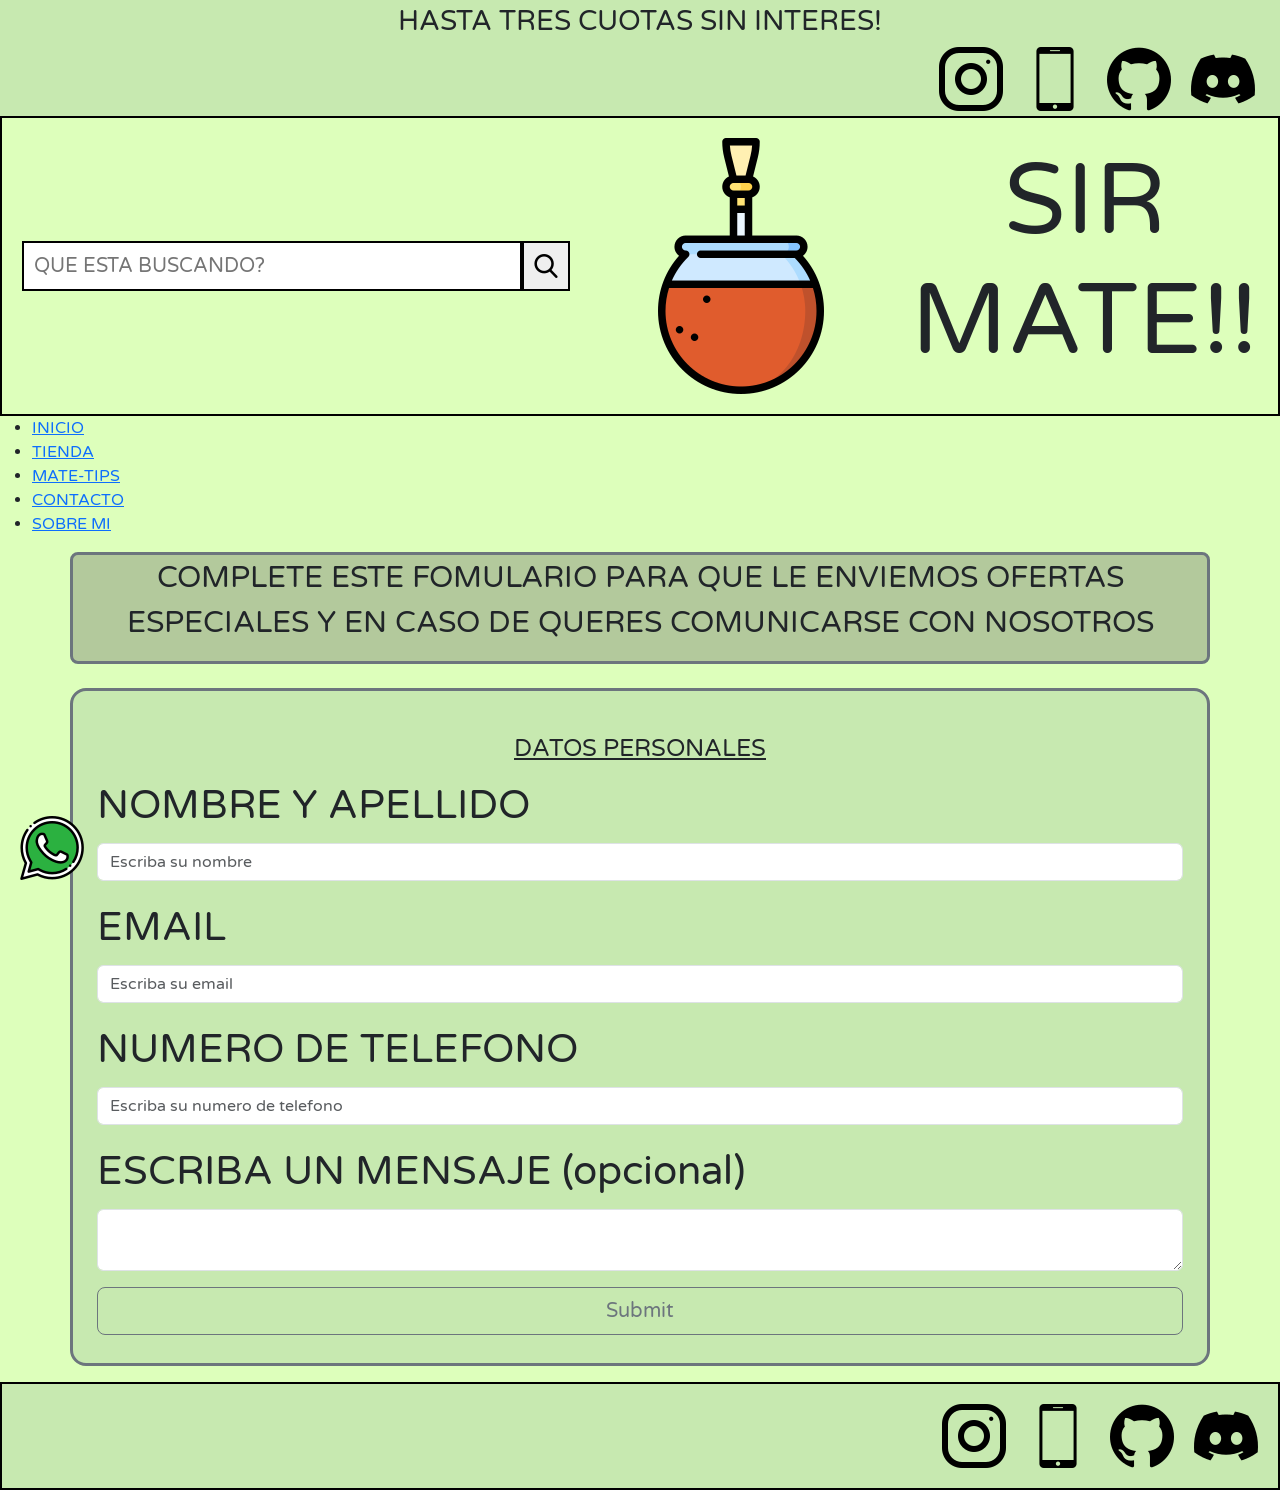
==== pages/contacto.html @ f3469975 "first commit" ====
<!DOCTYPE html>
<html lang="en">
<head>
    <meta charset="UTF-8">
    <meta name="viewport" content="width=device-width, initial-scale=1.0">
    <link rel="stylesheet" href="../css/style.css">
    <link rel="shortcut icon" href="../assets/img/mate-logo-navegador.png" type="image/x-icon">    
    <link href="https://cdn.jsdelivr.net/npm/bootstrap@5.3.1/dist/css/bootstrap.min.css" rel="stylesheet" integrity="sha384-4bw+/aepP/YC94hEpVNVgiZdgIC5+VKNBQNGCHeKRQN+PtmoHDEXuppvnDJzQIu9" crossorigin="anonymous">
    <link rel="stylesheet" href="../css/style.css">
    <title>CONTACTO</title>
</head>
<body>
    <!-- HEADER-CONTACTO -->
    <header>
        <section class="seccion-redes-header">
            <h3>HASTA TRES CUOTAS SIN INTERES!</h3>
            <div>
                <a target="_blank" href="https://www.instagram.com/manulopez_rey/"><img src="../assets/img/vector-instagram.png" alt="" ></a>
                <a href=""><img src="../assets/img/vector-telefono.png" alt=""></a>
                <a target="_blank" href="https://github.com/manualidades10"><img src="../assets/img/vector-github.png" alt=""></a>
                <a href=""><img src="../assets/img/vector-discord.png" alt=""></a>
            </div>
        </section>
        
        <section class="seccion-titulo-header">
            <div class="buscador">
                <input type="text" placeholder="QUE ESTA BUSCANDO?" >
                <button><img src="../assets/img/search.png" alt=""></button>
            </div>
            <div class="logo-header">
               <img src="../assets/img/mate-header.png" alt="">
            </div>
            <h2>SIR <br>MATE!!</h2>
        </section>
        
        <nav>
            <ul>
                <li><a href="../index.html">INICIO</a></li>
                <li><a href="tienda.html">TIENDA</a></li>
                <li><a href="mateTips.html">MATE-TIPS</a></li>
                <li><a href="contacto.html">CONTACTO</a></li>
                <li><a href="yo.html">SOBRE MI</a></li>
            </ul>
        </nav>
    </header>
    
    <!-- MAIN-CONTACTO -->
    <main>
        
        <div class="container texto-form text-center  mt-3 mb-4 border border-3 border-secondary rounded-3 ">
            <p>COMPLETE ESTE FOMULARIO PARA QUE LE ENVIEMOS OFERTAS ESPECIALES Y EN CASO DE QUERES COMUNICARSE CON NOSOTROS</p>
        </div>
        
        <section class="formulario-contacto container  p-4 border border-3 border-secondary rounded-4 mb-3">
            <form action="">
                <div class="mb-3 text-center">
                    <legend class="text-decoration-underline">
                        DATOS PERSONALES
                    </legend>
                </div>
                <div class="mb-3">
                    <label for="nombre" class="form-label">NOMBRE Y APELLIDO</label>
                    <input type="text" class="form-control" id="nombre" placeholder="Escriba su nombre" required>
                </div>
                <div class="mb-3">
                    <label for="exampleFormControlInput1" class="form-label">EMAIL</label>
                    <input type="email" class="form-control" id="exampleFormControlInput1" placeholder="Escriba su email" required>
                </div>
                <div class="mb-3">
                    <label for="telefono" class="form-label">NUMERO DE TELEFONO</label>
                    <input type="number" class="form-control" id="telefono" placeholder="Escriba su numero de telefono" required>
                </div>
                <div class="mb-3">
                    <label for="texto" class="form-label">ESCRIBA UN MENSAJE (opcional)</label>
                    <textarea class="form-control" id="exampleFormControlTextarea1" rows="2"></textarea>
                </div>
                <div class="mb-1 d-grid gap-2">
                    <input type="submit" class="btn btn-outline-secondary btn-lg" id="terminar" >
                </div>
            </form> 
        </section>
    </main>
    
    <!-- FOOTER-CONTACTO -->
    <footer>
        <div class="logo-wpp">
            <a href=""><img src="../assets/img/vector-wpp.png" alt=""></a>
        </div>
        <div class="redes-footer">
            <a target="_blank" href="https://www.instagram.com/manulopez_rey/"><img src="../assets/img/vector-instagram.png" alt="" ></a>
            <a href=""><img src="../assets/img/vector-telefono.png" alt=""></a>
            <a target="_blank" href="https://github.com/manualidades10"><img src="../assets/img/vector-github.png" alt=""></a>
            <a href=""><img src="../assets/img/vector-discord.png" alt=""></a>
        </div>
    </footer>

    <script src="https://cdn.jsdelivr.net/npm/@popperjs/core@2.11.8/dist/umd/popper.min.js" integrity="sha384-I7E8VVD/ismYTF4hNIPjVp/Zjvgyol6VFvRkX/vR+Vc4jQkC+hVqc2pM8ODewa9r" crossorigin="anonymous"></script>
    <script src="https://cdn.jsdelivr.net/npm/bootstrap@5.3.1/dist/js/bootstrap.min.js" integrity="sha384-Rx+T1VzGupg4BHQYs2gCW9It+akI2MM/mndMCy36UVfodzcJcF0GGLxZIzObiEfa" crossorigin="anonymous"></script>
</body>
</html>
---- css/style.css ----
/** llamado variables y mixins**/
/**
rgb(221, 255, 187)
rgb(199, 233, 176)
rgb(179, 201, 156)
rgb(164, 188, 146)
**/
/** llamado reset y tipografias **/
@import 'https://fonts.googleapis.com/css2?family=Varela+Round&display=swap';
* {
  margin: 0;
  padding: 0;
  box-sizing: border-box;
}

/** font-family: 'Varela Round', sans-serif; **/
/** llamado layout **/
body {
  background-color: rgb(221, 255, 187);
  font-family: "Varela Round", sans-serif;
}

header .seccion-redes-header {
  background-color: rgb(199, 233, 176);
  padding: 0.3125rem 1.5625rem;
}
header .seccion-redes-header h3 {
  text-align: center;
}
header .seccion-redes-header div {
  display: flex;
  flex-direction: row;
  flex-wrap: wrap;
  justify-content: flex-end;
  gap: 20px;
}

.seccion-titulo-header {
  width: 100%;
  padding: 1.25rem;
  border: 0.125rem solid black;
  display: grid;
  grid-template-columns: repeat(3, 1fr);
  grid-auto-rows: auto;
  grid-template-areas: "search logo titulo ";
  justify-content: center;
  justify-items: center;
  align-items: center;
}
.seccion-titulo-header .buscador {
  width: 100%;
  grid-area: search;
  display: flex;
  justify-content: center;
}
.seccion-titulo-header .buscador input {
  width: 31.25rem;
  height: 3.125rem;
  padding: 0.625rem;
  border: 0.125rem solid black;
  font-size: 20px;
}
.seccion-titulo-header .buscador button {
  height: 3.125rem;
  padding: 0.625rem;
  border: 0.125rem solid black;
}
.seccion-titulo-header .buscador button:hover {
  cursor: pointer;
}
.seccion-titulo-header .logo-header {
  grid-area: logo;
}
.seccion-titulo-header h2 {
  text-align: center;
  grid-area: titulo;
  font-size: 6.25rem;
}

footer {
  background-color: rgb(199, 233, 176);
  padding: 1.25rem;
  border: 0.125rem solid black;
}
footer .logo-wpp {
  position: fixed;
  bottom: 1.25rem;
  left: 1.25rem;
}
footer .logo-wpp a img:hover {
  width: 5rem;
}
footer .redes-footer {
  display: flex;
  flex-flow: row wrap;
  justify-content: flex-end;
  align-items: center;
  gap: 1.25rem;
}

.main-index {
  padding-bottom: 1.25rem;
}
.main-index h1 {
  text-align: center;
  margin-top: 1.25rem;
  margin-bottom: 1.875rem;
}

.seccion-destacados {
  display: grid;
  grid-template-columns: repeat(2, 1fr);
  grid-template-rows: none;
  grid-auto-rows: auto;
  grid-template-areas: "item1 item3" "item2 item4";
  justify-content: center;
  align-content: center;
  gap: 1.5625rem;
  column-gap: 6.25rem;
  align-items: center;
}
.seccion-destacados .card-index {
  width: 15.625rem;
  height: 34.375rem;
  border: 0.125rem solid black;
  border-radius: 1.25rem;
  overflow: hidden;
  text-align: center;
}
.seccion-destacados .card-index div img {
  width: 100%;
  object-fit: cover;
}
.seccion-destacados .card-index button {
  font-size: 1.25rem;
  background-color: rgb(164, 188, 146);
  width: 70%;
  padding: 1.25rem;
  margin-top: 1.875rem;
  border: 0.0625rem solid black;
  border-radius: 1.875rem;
}
.seccion-destacados .card-index button:hover {
  cursor: pointer;
  text-decoration: underline;
}

.index-primera, .index-segunda {
  grid-area: item1;
  justify-self: flex-end;
}

.index-segunda {
  grid-area: item2;
}

.index-tercera, .index-cuarta {
  grid-area: item3;
  justify-self: flex-start;
}

.index-cuarta {
  grid-area: item4;
}

.texto-form {
  background-color: rgb(179, 201, 156);
}
.texto-form p {
  font-size: 1.875rem;
}

.formulario-contacto {
  font-size: 2.5rem;
  background-color: rgb(199, 233, 176);
}

/** llamdo componentes **/
.navbar {
  background-color: rgb(199, 233, 176);
}
.navbar ul {
  font-size: 1.25rem;
}
.navbar ul li a:hover {
  background-color: antiquewhite;
  font-size: 1.5625rem;
}

/*# sourceMappingURL=style.css.map */
---- css/style.css ----
/** llamado variables y mixins**/
/**
rgb(221, 255, 187)
rgb(199, 233, 176)
rgb(179, 201, 156)
rgb(164, 188, 146)
**/
/** llamado reset y tipografias **/
@import 'https://fonts.googleapis.com/css2?family=Varela+Round&display=swap';
* {
  margin: 0;
  padding: 0;
  box-sizing: border-box;
}

/** font-family: 'Varela Round', sans-serif; **/
/** llamado layout **/
body {
  background-color: rgb(221, 255, 187);
  font-family: "Varela Round", sans-serif;
}

header .seccion-redes-header {
  background-color: rgb(199, 233, 176);
  padding: 0.3125rem 1.5625rem;
}
header .seccion-redes-header h3 {
  text-align: center;
}
header .seccion-redes-header div {
  display: flex;
  flex-direction: row;
  flex-wrap: wrap;
  justify-content: flex-end;
  gap: 20px;
}

.seccion-titulo-header {
  width: 100%;
  padding: 1.25rem;
  border: 0.125rem solid black;
  display: grid;
  grid-template-columns: repeat(3, 1fr);
  grid-auto-rows: auto;
  grid-template-areas: "search logo titulo ";
  justify-content: center;
  justify-items: center;
  align-items: center;
}
.seccion-titulo-header .buscador {
  width: 100%;
  grid-area: search;
  display: flex;
  justify-content: center;
}
.seccion-titulo-header .buscador input {
  width: 31.25rem;
  height: 3.125rem;
  padding: 0.625rem;
  border: 0.125rem solid black;
  font-size: 20px;
}
.seccion-titulo-header .buscador button {
  height: 3.125rem;
  padding: 0.625rem;
  border: 0.125rem solid black;
}
.seccion-titulo-header .buscador button:hover {
  cursor: pointer;
}
.seccion-titulo-header .logo-header {
  grid-area: logo;
}
.seccion-titulo-header h2 {
  text-align: center;
  grid-area: titulo;
  font-size: 6.25rem;
}

footer {
  background-color: rgb(199, 233, 176);
  padding: 1.25rem;
  border: 0.125rem solid black;
}
footer .logo-wpp {
  position: fixed;
  bottom: 1.25rem;
  left: 1.25rem;
}
footer .logo-wpp a img:hover {
  width: 5rem;
}
footer .redes-footer {
  display: flex;
  flex-flow: row wrap;
  justify-content: flex-end;
  align-items: center;
  gap: 1.25rem;
}

.main-index {
  padding-bottom: 1.25rem;
}
.main-index h1 {
  text-align: center;
  margin-top: 1.25rem;
  margin-bottom: 1.875rem;
}

.seccion-destacados {
  display: grid;
  grid-template-columns: repeat(2, 1fr);
  grid-template-rows: none;
  grid-auto-rows: auto;
  grid-template-areas: "item1 item3" "item2 item4";
  justify-content: center;
  align-content: center;
  gap: 1.5625rem;
  column-gap: 6.25rem;
  align-items: center;
}
.seccion-destacados .card-index {
  width: 15.625rem;
  height: 34.375rem;
  border: 0.125rem solid black;
  border-radius: 1.25rem;
  overflow: hidden;
  text-align: center;
}
.seccion-destacados .card-index div img {
  width: 100%;
  object-fit: cover;
}
.seccion-destacados .card-index button {
  font-size: 1.25rem;
  background-color: rgb(164, 188, 146);
  width: 70%;
  padding: 1.25rem;
  margin-top: 1.875rem;
  border: 0.0625rem solid black;
  border-radius: 1.875rem;
}
.seccion-destacados .card-index button:hover {
  cursor: pointer;
  text-decoration: underline;
}

.index-primera, .index-segunda {
  grid-area: item1;
  justify-self: flex-end;
}

.index-segunda {
  grid-area: item2;
}

.index-tercera, .index-cuarta {
  grid-area: item3;
  justify-self: flex-start;
}

.index-cuarta {
  grid-area: item4;
}

.texto-form {
  background-color: rgb(179, 201, 156);
}
.texto-form p {
  font-size: 1.875rem;
}

.formulario-contacto {
  font-size: 2.5rem;
  background-color: rgb(199, 233, 176);
}

/** llamdo componentes **/
.navbar {
  background-color: rgb(199, 233, 176);
}
.navbar ul {
  font-size: 1.25rem;
}
.navbar ul li a:hover {
  background-color: antiquewhite;
  font-size: 1.5625rem;
}

/*# sourceMappingURL=style.css.map */
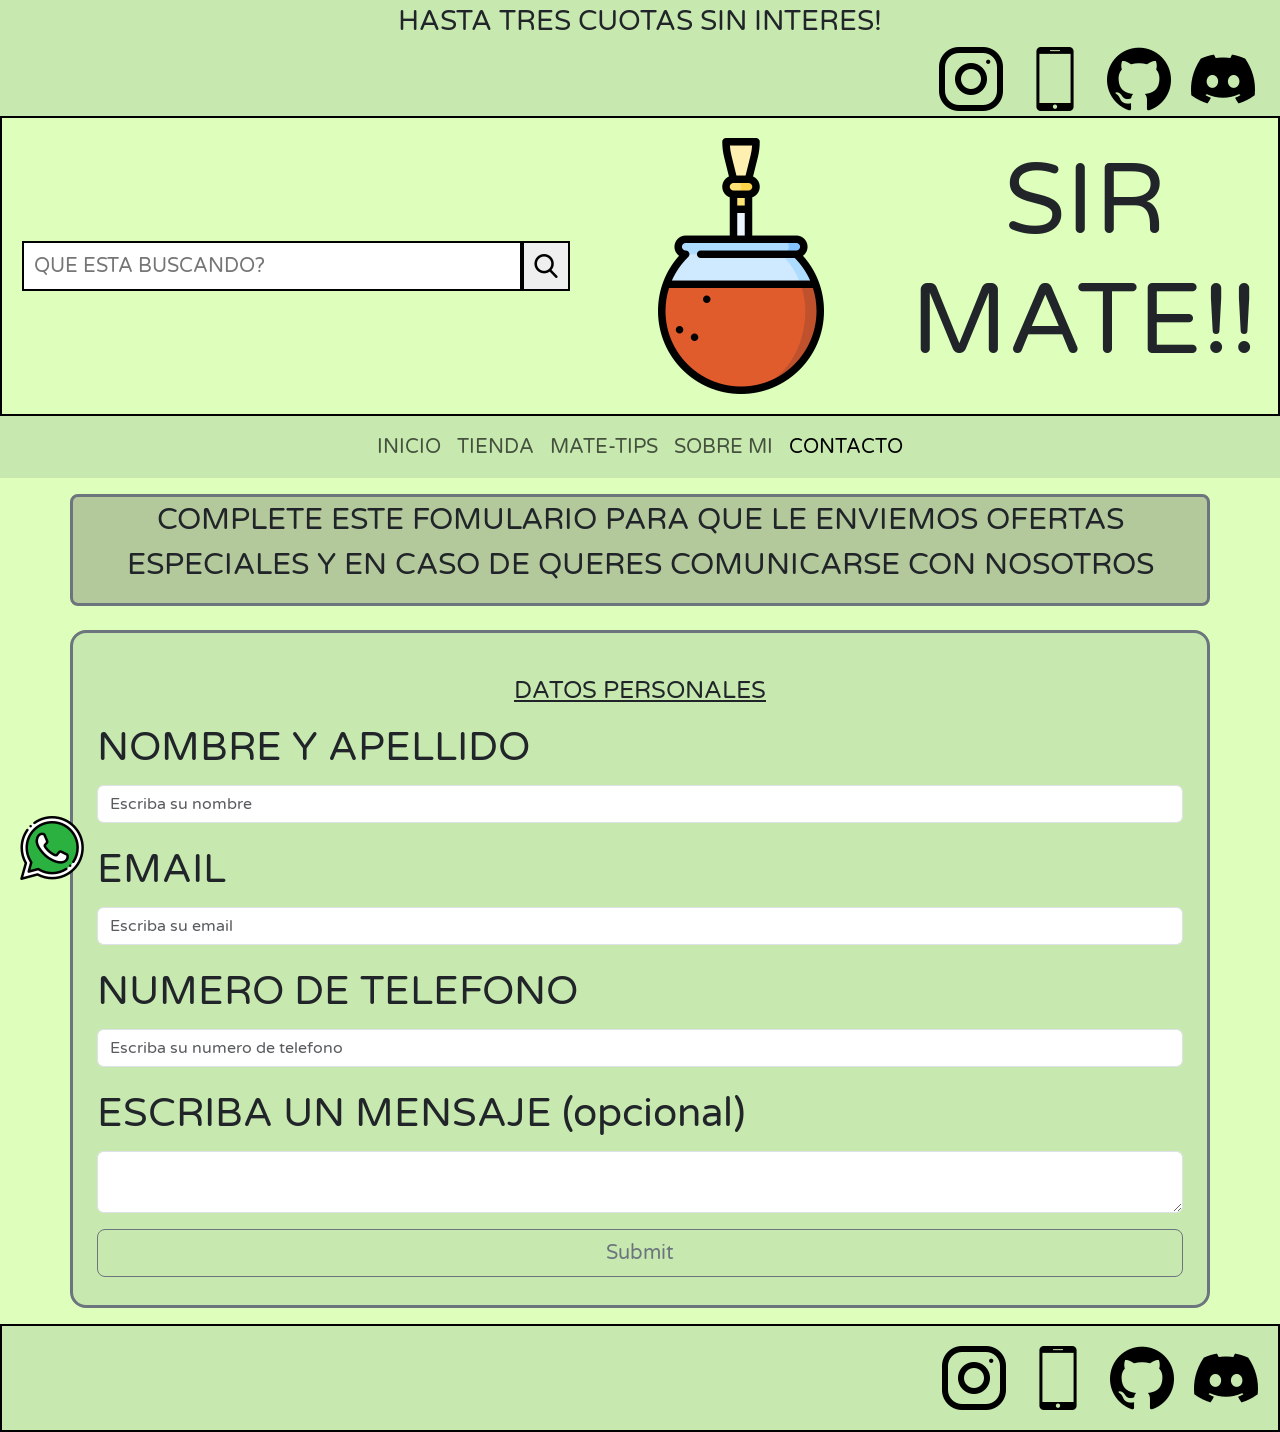
==== commit 9168caf1: "header,footer, index full responsive" ====
--- a/pages/contacto.html
+++ b/pages/contacto.html
@@ -9,9 +9,13 @@
     <link rel="stylesheet" href="../css/style.css">
     <title>CONTACTO</title>
 </head>
+
 <body>
-    <!-- HEADER-CONTACTO -->
+    
+    <!-- HEADER-->
     <header>
+        
+        <!-- PROMOCION-REDES-HEADER -->
         <section class="seccion-redes-header">
             <h3>HASTA TRES CUOTAS SIN INTERES!</h3>
             <div>
@@ -22,36 +26,54 @@
             </div>
         </section>
         
+        <!-- TITULO-LOGO-BUSCADOR -->
         <section class="seccion-titulo-header">
             <div class="buscador">
                 <input type="text" placeholder="QUE ESTA BUSCANDO?" >
                 <button><img src="../assets/img/search.png" alt=""></button>
             </div>
-            <div class="logo-header">
+            <div class="logo-header rotate-in-ver">
                <img src="../assets/img/mate-header.png" alt="">
             </div>
             <h2>SIR <br>MATE!!</h2>
         </section>
         
-        <nav>
-            <ul>
-                <li><a href="../index.html">INICIO</a></li>
-                <li><a href="tienda.html">TIENDA</a></li>
-                <li><a href="mateTips.html">MATE-TIPS</a></li>
-                <li><a href="contacto.html">CONTACTO</a></li>
-                <li><a href="yo.html">SOBRE MI</a></li>
-            </ul>
-        </nav>
+        <!-- BARRA DE NAVEGACION -->
+        <nav class="navbar navbar-expand-md">
+            <div class="container-fluid">
+              <button class="navbar-toggler" type="button" data-bs-toggle="collapse" data-bs-target="#navbar-toggler" aria-controls="navbarTogglerDemo01" aria-expanded="false" aria-label="Toggle navigation">
+                <span class="navbar-toggler-icon"></span>
+              </button>
+              <div class="collapse navbar-collapse d-md-flex justify-content-md-center aling-items-md-center" id="navbar-toggler">
+                <ul class="navbar-nav">
+                  <li class="nav-item">
+                    <a class="nav-link" href="../index.html">INICIO</a>
+                  </li>
+                  <li class="nav-item">
+                    <a class="nav-link" href="../pages/tienda.html">TIENDA</a>
+                  </li>
+                  <li class="nav-item">
+                    <a class="nav-link" href="../pages/mateTips.html">MATE-TIPS</a>
+                  </li>
+                  <li class="nav-item">
+                    <a class="nav-link" href="../pages/yo.html">SOBRE MI</a>
+                  </li>
+                  <li class="nav-item">
+                    <a class="nav-link active" href="../pages/contacto.html">CONTACTO</a>
+                  </li>
+                </ul>
+              </div>
+            </div>
+          </nav>
     </header>
     
     <!-- MAIN-CONTACTO -->
-    <main>
-        
-        <div class="container texto-form text-center  mt-3 mb-4 border border-3 border-secondary rounded-3 ">
+    <main class="main-contacto">
+        <div class="container texto-form text-center  mt-3 mb-4 border border-3 border-secondary rounded-3 slide-in-right">
             <p>COMPLETE ESTE FOMULARIO PARA QUE LE ENVIEMOS OFERTAS ESPECIALES Y EN CASO DE QUERES COMUNICARSE CON NOSOTROS</p>
         </div>
         
-        <section class="formulario-contacto container  p-4 border border-3 border-secondary rounded-4 mb-3">
+        <section class="formulario-contacto container  p-4 border border-3 border-secondary rounded-4 mb-3 slide-in-left">
             <form action="">
                 <div class="mb-3 text-center">
                     <legend class="text-decoration-underline">
@@ -94,6 +116,7 @@
         </div>
     </footer>
 
+    <!-- SCRIPTS- BOOTSTRAP -->
     <script src="https://cdn.jsdelivr.net/npm/@popperjs/core@2.11.8/dist/umd/popper.min.js" integrity="sha384-I7E8VVD/ismYTF4hNIPjVp/Zjvgyol6VFvRkX/vR+Vc4jQkC+hVqc2pM8ODewa9r" crossorigin="anonymous"></script>
     <script src="https://cdn.jsdelivr.net/npm/bootstrap@5.3.1/dist/js/bootstrap.min.js" integrity="sha384-Rx+T1VzGupg4BHQYs2gCW9It+akI2MM/mndMCy36UVfodzcJcF0GGLxZIzObiEfa" crossorigin="anonymous"></script>
 </body>
--- a/css/style.css
+++ b/css/style.css
@@ -77,6 +77,66 @@
   font-size: 6.25rem;
 }
 
+/** ANIMACION-TITULO-HEADER**/
+.tracking-in-expand {
+  -webkit-animation: tracking-in-expand 0.7s cubic-bezier(0.215, 0.61, 0.355, 1) both;
+  animation: tracking-in-expand 0.7s cubic-bezier(0.215, 0.61, 0.355, 1) both;
+}
+
+@-webkit-keyframes tracking-in-expand {
+  0% {
+    letter-spacing: -0.5em;
+    opacity: 0;
+  }
+  40% {
+    opacity: 0.6;
+  }
+  100% {
+    opacity: 1;
+  }
+}
+@keyframes tracking-in-expand {
+  0% {
+    letter-spacing: -0.5em;
+    opacity: 0;
+  }
+  40% {
+    opacity: 0.6;
+  }
+  100% {
+    opacity: 1;
+  }
+}
+/** ANIMACION-LOGO-MATE **/
+.rotate-in-ver {
+  -webkit-animation: rotate-in-ver 0.5s cubic-bezier(0.25, 0.46, 0.45, 0.94) both;
+  animation: rotate-in-ver 0.5s cubic-bezier(0.25, 0.46, 0.45, 0.94) both;
+}
+
+@-webkit-keyframes rotate-in-ver {
+  0% {
+    -webkit-transform: rotateY(-360deg);
+    transform: rotateY(-360deg);
+    opacity: 0;
+  }
+  100% {
+    -webkit-transform: rotateY(0deg);
+    transform: rotateY(0deg);
+    opacity: 1;
+  }
+}
+@keyframes rotate-in-ver {
+  0% {
+    -webkit-transform: rotateY(-360deg);
+    transform: rotateY(-360deg);
+    opacity: 0;
+  }
+  100% {
+    -webkit-transform: rotateY(0deg);
+    transform: rotateY(0deg);
+    opacity: 1;
+  }
+}
 footer {
   background-color: rgb(199, 233, 176);
   padding: 1.25rem;
@@ -99,70 +159,109 @@
 }
 
 .main-index {
-  padding-bottom: 1.25rem;
+  padding: 1.25rem;
 }
 .main-index h1 {
   text-align: center;
-  margin-top: 1.25rem;
   margin-bottom: 1.875rem;
 }
 
 .seccion-destacados {
+  display: grid;
+  grid-template-columns: repeat(3, 1fr);
+  grid-template-rows: none;
+  grid-auto-rows: auto;
+  grid-template-areas: "index1 index2 index3";
+  justify-content: center;
+  align-content: center;
+  gap: none;
+  column-gap: none;
+  justify-items: center;
+}
+.seccion-destacados .card-index {
   display: grid;
   grid-template-columns: repeat(2, 1fr);
   grid-template-rows: none;
   grid-auto-rows: auto;
-  grid-template-areas: "item1 item3" "item2 item4";
+  grid-template-areas: "img contenido";
   justify-content: center;
   align-content: center;
-  gap: 1.5625rem;
-  column-gap: 6.25rem;
+  gap: none;
+  column-gap: 0.625rem;
   align-items: center;
-}
-.seccion-destacados .card-index {
-  width: 15.625rem;
-  height: 34.375rem;
+  background-color: rgb(164, 188, 146);
+  width: 33.125rem;
+  height: 22.5rem;
   border: 0.125rem solid black;
   border-radius: 1.25rem;
   overflow: hidden;
-  text-align: center;
-}
-.seccion-destacados .card-index div img {
+}
+.seccion-destacados .card-index .card-img-index {
+  grid-area: img;
+}
+.seccion-destacados .card-index .card-img-index img {
   width: 100%;
-  object-fit: cover;
-}
-.seccion-destacados .card-index button {
-  font-size: 1.25rem;
-  background-color: rgb(164, 188, 146);
-  width: 70%;
-  padding: 1.25rem;
-  margin-top: 1.875rem;
-  border: 0.0625rem solid black;
-  border-radius: 1.875rem;
-}
-.seccion-destacados .card-index button:hover {
-  cursor: pointer;
-  text-decoration: underline;
-}
-
-.index-primera, .index-segunda {
-  grid-area: item1;
-  justify-self: flex-end;
+  border-radius: 0.625rem;
+}
+.seccion-destacados .card-index .card-text-index {
+  grid-area: contenido;
+  display: flex;
+  flex-direction: column;
+  align-items: center;
+  text-align: center;
+  gap: 0.3125rem;
+}
+
+.index-primera {
+  grid-area: index1;
 }
 
 .index-segunda {
-  grid-area: item2;
-}
-
-.index-tercera, .index-cuarta {
-  grid-area: item3;
-  justify-self: flex-start;
-}
-
-.index-cuarta {
-  grid-area: item4;
-}
-
+  grid-area: index2;
+}
+
+.index-tercera {
+  grid-area: index3;
+}
+
+/** ANIMACION CARDS-INDEX **/
+.scale-in-ver-top {
+  -webkit-animation: scale-in-ver-top 0.5s cubic-bezier(0.25, 0.46, 0.45, 0.94) both;
+  animation: scale-in-ver-top 0.5s cubic-bezier(0.25, 0.46, 0.45, 0.94) both;
+}
+
+@-webkit-keyframes scale-in-ver-top {
+  0% {
+    -webkit-transform: scaleY(0);
+    transform: scaleY(0);
+    -webkit-transform-origin: 100% 0%;
+    transform-origin: 100% 0%;
+    opacity: 1;
+  }
+  100% {
+    -webkit-transform: scaleY(1);
+    transform: scaleY(1);
+    -webkit-transform-origin: 100% 0%;
+    transform-origin: 100% 0%;
+    opacity: 1;
+  }
+}
+@keyframes scale-in-ver-top {
+  0% {
+    -webkit-transform: scaleY(0);
+    transform: scaleY(0);
+    -webkit-transform-origin: 100% 0%;
+    transform-origin: 100% 0%;
+    opacity: 1;
+  }
+  100% {
+    -webkit-transform: scaleY(1);
+    transform: scaleY(1);
+    -webkit-transform-origin: 100% 0%;
+    transform-origin: 100% 0%;
+    opacity: 1;
+  }
+}
 .texto-form {
   background-color: rgb(179, 201, 156);
 }
@@ -175,6 +274,301 @@
   background-color: rgb(199, 233, 176);
 }
 
+/** ANIMACION-TEXTO-CONTACTO **/
+.slide-in-right {
+  -webkit-animation: slide-in-right 0.5s cubic-bezier(0.25, 0.46, 0.45, 0.94) both;
+  animation: slide-in-right 0.5s cubic-bezier(0.25, 0.46, 0.45, 0.94) both;
+}
+
+@-webkit-keyframes slide-in-right {
+  0% {
+    -webkit-transform: translateX(1000px);
+    transform: translateX(1000px);
+    opacity: 0;
+  }
+  100% {
+    -webkit-transform: translateX(0);
+    transform: translateX(0);
+    opacity: 1;
+  }
+}
+@keyframes slide-in-right {
+  0% {
+    -webkit-transform: translateX(1000px);
+    transform: translateX(1000px);
+    opacity: 0;
+  }
+  100% {
+    -webkit-transform: translateX(0);
+    transform: translateX(0);
+    opacity: 1;
+  }
+}
+/** ANIMACION-FOMULARIO-CONTACTO**/
+.slide-in-left {
+  -webkit-animation: slide-in-left 0.5s cubic-bezier(0.25, 0.46, 0.45, 0.94) both;
+  animation: slide-in-left 0.5s cubic-bezier(0.25, 0.46, 0.45, 0.94) both;
+}
+
+@-webkit-keyframes slide-in-left {
+  0% {
+    -webkit-transform: translateX(-1000px);
+    transform: translateX(-1000px);
+    opacity: 0;
+  }
+  100% {
+    -webkit-transform: translateX(0);
+    transform: translateX(0);
+    opacity: 1;
+  }
+}
+@keyframes slide-in-left {
+  0% {
+    -webkit-transform: translateX(-1000px);
+    transform: translateX(-1000px);
+    opacity: 0;
+  }
+  100% {
+    -webkit-transform: translateX(0);
+    transform: translateX(0);
+    opacity: 1;
+  }
+}
+.titulos-tienda {
+  text-align: center;
+  margin: 1.25rem auto;
+}
+
+.tienda {
+  margin: 1.25rem auto;
+}
+
+.card {
+  background-color: rgb(164, 188, 146);
+}
+
+.seccion-sobremi {
+  height: 100%;
+}
+.seccion-sobremi h1 {
+  text-align: center;
+  margin-top: 1.875rem;
+}
+
+.seccion-yo-primera {
+  width: 100%;
+  height: 31.25rem;
+  margin: 5% auto;
+  display: grid;
+  grid-template-columns: repear(2, 1fr);
+  grid-template-rows: repeat(2, 1fr);
+  grid-auto-rows: none;
+  grid-template-areas: "foto1 subt1" "foto1 parra1";
+  justify-content: center;
+  align-content: center;
+  gap: 0.625rem;
+  column-gap: none;
+  align-items: center;
+  justify-items: center;
+}
+.seccion-yo-primera h2 {
+  grid-area: subt1;
+  font-size: 2.5rem;
+  transform: scale(1);
+  transition: transform 0.5s;
+}
+.seccion-yo-primera h2:hover {
+  transform: scale(1.3);
+}
+.seccion-yo-primera .yo-img {
+  grid-area: foto1;
+  display: flex;
+  justify-content: center;
+  transform: scale(0.9);
+  transition: transform 0.5s;
+}
+.seccion-yo-primera .yo-img:hover {
+  transform: scale(1);
+}
+.seccion-yo-primera .yo-img img {
+  width: 55%;
+  border-radius: 1.25rem;
+}
+.seccion-yo-primera p {
+  grid: parra1;
+  text-align: center;
+  font-size: 2.5rem;
+}
+
+.seccion-yo-segunda {
+  width: 100%;
+  height: 31.25rem;
+  margin: 5% auto;
+  display: grid;
+  grid-template-columns: repear(2, 1fr);
+  grid-template-rows: repeat(2, 1fr);
+  grid-auto-rows: none;
+  grid-template-areas: "subt2 foto2" "parra2 foto2";
+  justify-content: center;
+  align-content: center;
+  gap: none;
+  column-gap: none;
+  align-items: center;
+  justify-items: center;
+}
+.seccion-yo-segunda h2 {
+  grid-area: subt2;
+  font-size: 2.5rem;
+  transform: scale(1);
+  transition: transform 0.5s;
+}
+.seccion-yo-segunda h2:hover {
+  transform: scale(1.3);
+}
+.seccion-yo-segunda .isft-img {
+  grid-area: foto2;
+  display: flex;
+  justify-content: center;
+  transform: scale(0.9);
+  transition: transform 0.5s;
+}
+.seccion-yo-segunda .isft-img:hover {
+  transform: scale(1);
+}
+.seccion-yo-segunda .isft-img img {
+  width: 55%;
+  border-radius: 1.25rem;
+}
+.seccion-yo-segunda p {
+  grid: parra2;
+  text-align: center;
+  font-size: 2.5rem;
+}
+
+/** ANIMACION-YO **/
+.slide-in-bck-center {
+  -webkit-animation: slide-in-bck-center 0.7s cubic-bezier(0.25, 0.46, 0.45, 0.94) both;
+  animation: slide-in-bck-center 0.7s cubic-bezier(0.25, 0.46, 0.45, 0.94) both;
+}
+
+@-webkit-keyframes slide-in-bck-center {
+  0% {
+    -webkit-transform: translateZ(600px);
+    transform: translateZ(600px);
+    opacity: 0;
+  }
+  100% {
+    -webkit-transform: translateZ(0);
+    transform: translateZ(0);
+    opacity: 1;
+  }
+}
+@keyframes slide-in-bck-center {
+  0% {
+    -webkit-transform: translateZ(600px);
+    transform: translateZ(600px);
+    opacity: 0;
+  }
+  100% {
+    -webkit-transform: translateZ(0);
+    transform: translateZ(0);
+    opacity: 1;
+  }
+}
+.titulos-tips {
+  text-align: center;
+}
+
+.pasos-tips {
+  text-align: center;
+}
+
+.paso1, .paso3, .paso2 {
+  margin: 0.9375rem;
+  padding: 0.625rem;
+  background-color: rgb(179, 201, 156);
+  border: 0.125rem solid black;
+  border-radius: 0.625rem;
+  transform: scale(1);
+  transition: transform 0.6s, margin 0.5s;
+  display: grid;
+  grid-template-columns: repeat(2, 1fr);
+  grid-template-rows: repeat(2, 1fr);
+  grid-auto-rows: none;
+  grid-template-areas: "foto1 titu1" "foto1 parra1";
+  justify-content: center;
+  align-content: center;
+  gap: none;
+  column-gap: none;
+  align-items: center;
+  justify-items: center;
+}
+.paso1:hover, .paso3:hover, .paso2:hover {
+  transform: scale(1.03);
+  margin: 2.1875rem;
+}
+.paso1 h2, .paso3 h2, .paso2 h2 {
+  grid-area: titu1;
+  font-size: 2.5rem;
+  text-decoration: underline;
+}
+.paso1 .box-img1-tips, .paso3 .box-img1-tips, .paso3 div, .paso2 .box-img1-tips, .paso2 div {
+  grid-area: foto1;
+  width: 21.875rem;
+}
+.paso1 .box-img1-tips .img1-pasos, .paso3 .box-img1-tips .img1-pasos, .paso3 div .img1-pasos, .paso3 div img, .paso2 .box-img1-tips .img1-pasos, .paso2 div .img1-pasos, .paso2 div img {
+  width: 100%;
+  border-radius: 1.25rem;
+}
+.paso1 p, .paso3 p, .paso2 p {
+  grid-area: parra1;
+  font-size: 1.875rem;
+  text-indent: 1.25rem;
+  align-self: flex-start;
+}
+
+.paso2 {
+  display: grid;
+  grid-template-columns: repeat(2, 1fr);
+  grid-template-rows: repeat(2, 1fr);
+  grid-auto-rows: none;
+  grid-template-areas: "titu2 foto2" "parra2 foto2";
+  justify-content: center;
+  align-content: center;
+  gap: none;
+  column-gap: none;
+}
+.paso2 h2 {
+  grid-area: titu2;
+}
+.paso2 div {
+  grid-area: foto2;
+}
+.paso2 p {
+  grid-area: parra2;
+}
+
+.paso3 {
+  display: grid;
+  grid-template-columns: repeat(2, 1fr);
+  grid-template-rows: repeat(2, 1fr);
+  grid-auto-rows: none;
+  grid-template-areas: "foto3 titu3" "foto3 parra3";
+  justify-content: center;
+  align-content: center;
+  gap: none;
+  column-gap: none;
+}
+.paso3 h2 {
+  grid-area: titu3;
+}
+.paso3 div {
+  grid-area: foto3;
+}
+.paso3 p {
+  grid-area: parra3;
+}
+
 /** llamdo componentes **/
 .navbar {
   background-color: rgb(199, 233, 176);
@@ -182,9 +576,158 @@
 .navbar ul {
   font-size: 1.25rem;
 }
-.navbar ul li a:hover {
-  background-color: antiquewhite;
-  font-size: 1.5625rem;
+.navbar ul li {
+  transform: scale(1);
+  transition: transform 0.09s;
+}
+.navbar ul li:hover {
+  transform: scale(1.3);
+  background-color: white;
+  border-radius: 1.25rem;
+}
+
+.boton-tienda {
+  position: relative;
+  display: inline-block;
+  padding: 15px 30px;
+  color: white;
+  text-align: center;
+  font-size: 1.25rem;
+  letter-spacing: 1px;
+  text-decoration: none;
+  background: transparent;
+  cursor: pointer;
+  transition: ease-out 0.6s;
+  border: 2px solid white;
+  border-radius: 0.625rem;
+}
+.boton-tienda:hover {
+  border-color: black;
+  color: black;
+  box-shadow: inset 0 -100px 0 0 rgb(199, 233, 176);
+}
+.boton-tienda:active {
+  transform: scale(0.9);
+}
+
+/** llamado media-queries **/
+@media (max-width: 425px) {
+  footer {
+    padding: 0.625rem;
+  }
+  footer .redes-footer {
+    display: flex;
+    flex-flow: row wrap;
+    justify-content: center;
+    align-items: center;
+    gap: 1.25rem;
+  }
+  footer .redes-footer img {
+    width: 3.125rem;
+  }
+}
+@media (max-width: 1024px) {
+  .seccion-titulo-header .buscador {
+    width: 21.875rem;
+  }
+  .seccion-titulo-header h2 {
+    font-size: 5rem;
+  }
+}
+@media (max-width: 768px) {
+  .seccion-redes-header div img {
+    width: 3.125rem;
+  }
+  .seccion-titulo-header .buscador {
+    width: 18.75rem;
+  }
+  .seccion-titulo-header .logo-header img {
+    width: 12.5rem;
+  }
+  .seccion-titulo-header h2 {
+    font-size: 3.4375rem;
+  }
+}
+@media (max-width: 425px) {
+  header .seccion-redes-header div {
+    justify-content: center;
+  }
+  .seccion-titulo-header {
+    padding: 0.625rem;
+    display: grid;
+    grid-template-columns: 1fr;
+    grid-template-rows: repeat(2, 1fr);
+    grid-auto-rows: none;
+    grid-template-areas: "img1" "busca1";
+    justify-content: center;
+    align-content: center;
+    gap: none;
+    column-gap: none;
+  }
+  .seccion-titulo-header .buscador {
+    grid-area: busca1;
+  }
+  .seccion-titulo-header .logo-header {
+    grid-area: img1;
+  }
+  .seccion-titulo-header .logo-header img {
+    width: 9.375rem;
+  }
+  .seccion-titulo-header h2 {
+    display: none;
+  }
+}
+@media (max-width: 1440px) {
+  .seccion-destacados {
+    display: flex;
+    gap: 10px;
+  }
+  .seccion-destacados .card-index {
+    padding: 0.625rem;
+  }
+}
+@media (max-width: 1024px) {
+  .seccion-destacados .index-tercera {
+    display: none;
+  }
+}
+@media (max-width: 768px) {
+  .seccion-destacados .card-index {
+    height: 16.875rem;
+  }
+  .seccion-destacados .card-index .card-text-index h3 {
+    font-size: 1.25rem;
+  }
+  .seccion-destacados .card-index .card-text-index h4 {
+    font-size: 1.125rem;
+  }
+  .seccion-destacados .card-index .card-text-index h5 {
+    font-size: 1rem;
+  }
+  .seccion-destacados .card-index .card-text-index .boton-tienda {
+    padding: 0.625rem;
+    font-size: 0.9375rem;
+  }
+}
+@media (max-width: 425px) {
+  .main-index {
+    padding: none;
+  }
+  .seccion-destacados {
+    display: flex;
+    flex-direction: column;
+    align-items: center;
+  }
+  .seccion-destacados .card-index {
+    display: flex;
+    flex-direction: column;
+    gap: 0.625rem;
+    width: 60%;
+    height: 100%;
+  }
+  .seccion-destacados .card-index .card-img-index img {
+    object-fit: cover;
+  }
 }
 
 /*# sourceMappingURL=style.css.map */
--- a/css/style.css
+++ b/css/style.css
@@ -77,6 +77,66 @@
   font-size: 6.25rem;
 }
 
+/** ANIMACION-TITULO-HEADER**/
+.tracking-in-expand {
+  -webkit-animation: tracking-in-expand 0.7s cubic-bezier(0.215, 0.61, 0.355, 1) both;
+  animation: tracking-in-expand 0.7s cubic-bezier(0.215, 0.61, 0.355, 1) both;
+}
+
+@-webkit-keyframes tracking-in-expand {
+  0% {
+    letter-spacing: -0.5em;
+    opacity: 0;
+  }
+  40% {
+    opacity: 0.6;
+  }
+  100% {
+    opacity: 1;
+  }
+}
+@keyframes tracking-in-expand {
+  0% {
+    letter-spacing: -0.5em;
+    opacity: 0;
+  }
+  40% {
+    opacity: 0.6;
+  }
+  100% {
+    opacity: 1;
+  }
+}
+/** ANIMACION-LOGO-MATE **/
+.rotate-in-ver {
+  -webkit-animation: rotate-in-ver 0.5s cubic-bezier(0.25, 0.46, 0.45, 0.94) both;
+  animation: rotate-in-ver 0.5s cubic-bezier(0.25, 0.46, 0.45, 0.94) both;
+}
+
+@-webkit-keyframes rotate-in-ver {
+  0% {
+    -webkit-transform: rotateY(-360deg);
+    transform: rotateY(-360deg);
+    opacity: 0;
+  }
+  100% {
+    -webkit-transform: rotateY(0deg);
+    transform: rotateY(0deg);
+    opacity: 1;
+  }
+}
+@keyframes rotate-in-ver {
+  0% {
+    -webkit-transform: rotateY(-360deg);
+    transform: rotateY(-360deg);
+    opacity: 0;
+  }
+  100% {
+    -webkit-transform: rotateY(0deg);
+    transform: rotateY(0deg);
+    opacity: 1;
+  }
+}
 footer {
   background-color: rgb(199, 233, 176);
   padding: 1.25rem;
@@ -99,70 +159,109 @@
 }
 
 .main-index {
-  padding-bottom: 1.25rem;
+  padding: 1.25rem;
 }
 .main-index h1 {
   text-align: center;
-  margin-top: 1.25rem;
   margin-bottom: 1.875rem;
 }
 
 .seccion-destacados {
+  display: grid;
+  grid-template-columns: repeat(3, 1fr);
+  grid-template-rows: none;
+  grid-auto-rows: auto;
+  grid-template-areas: "index1 index2 index3";
+  justify-content: center;
+  align-content: center;
+  gap: none;
+  column-gap: none;
+  justify-items: center;
+}
+.seccion-destacados .card-index {
   display: grid;
   grid-template-columns: repeat(2, 1fr);
   grid-template-rows: none;
   grid-auto-rows: auto;
-  grid-template-areas: "item1 item3" "item2 item4";
+  grid-template-areas: "img contenido";
   justify-content: center;
   align-content: center;
-  gap: 1.5625rem;
-  column-gap: 6.25rem;
+  gap: none;
+  column-gap: 0.625rem;
   align-items: center;
-}
-.seccion-destacados .card-index {
-  width: 15.625rem;
-  height: 34.375rem;
+  background-color: rgb(164, 188, 146);
+  width: 33.125rem;
+  height: 22.5rem;
   border: 0.125rem solid black;
   border-radius: 1.25rem;
   overflow: hidden;
-  text-align: center;
-}
-.seccion-destacados .card-index div img {
+}
+.seccion-destacados .card-index .card-img-index {
+  grid-area: img;
+}
+.seccion-destacados .card-index .card-img-index img {
   width: 100%;
-  object-fit: cover;
-}
-.seccion-destacados .card-index button {
-  font-size: 1.25rem;
-  background-color: rgb(164, 188, 146);
-  width: 70%;
-  padding: 1.25rem;
-  margin-top: 1.875rem;
-  border: 0.0625rem solid black;
-  border-radius: 1.875rem;
-}
-.seccion-destacados .card-index button:hover {
-  cursor: pointer;
-  text-decoration: underline;
-}
-
-.index-primera, .index-segunda {
-  grid-area: item1;
-  justify-self: flex-end;
+  border-radius: 0.625rem;
+}
+.seccion-destacados .card-index .card-text-index {
+  grid-area: contenido;
+  display: flex;
+  flex-direction: column;
+  align-items: center;
+  text-align: center;
+  gap: 0.3125rem;
+}
+
+.index-primera {
+  grid-area: index1;
 }
 
 .index-segunda {
-  grid-area: item2;
-}
-
-.index-tercera, .index-cuarta {
-  grid-area: item3;
-  justify-self: flex-start;
-}
-
-.index-cuarta {
-  grid-area: item4;
-}
-
+  grid-area: index2;
+}
+
+.index-tercera {
+  grid-area: index3;
+}
+
+/** ANIMACION CARDS-INDEX **/
+.scale-in-ver-top {
+  -webkit-animation: scale-in-ver-top 0.5s cubic-bezier(0.25, 0.46, 0.45, 0.94) both;
+  animation: scale-in-ver-top 0.5s cubic-bezier(0.25, 0.46, 0.45, 0.94) both;
+}
+
+@-webkit-keyframes scale-in-ver-top {
+  0% {
+    -webkit-transform: scaleY(0);
+    transform: scaleY(0);
+    -webkit-transform-origin: 100% 0%;
+    transform-origin: 100% 0%;
+    opacity: 1;
+  }
+  100% {
+    -webkit-transform: scaleY(1);
+    transform: scaleY(1);
+    -webkit-transform-origin: 100% 0%;
+    transform-origin: 100% 0%;
+    opacity: 1;
+  }
+}
+@keyframes scale-in-ver-top {
+  0% {
+    -webkit-transform: scaleY(0);
+    transform: scaleY(0);
+    -webkit-transform-origin: 100% 0%;
+    transform-origin: 100% 0%;
+    opacity: 1;
+  }
+  100% {
+    -webkit-transform: scaleY(1);
+    transform: scaleY(1);
+    -webkit-transform-origin: 100% 0%;
+    transform-origin: 100% 0%;
+    opacity: 1;
+  }
+}
 .texto-form {
   background-color: rgb(179, 201, 156);
 }
@@ -175,6 +274,301 @@
   background-color: rgb(199, 233, 176);
 }
 
+/** ANIMACION-TEXTO-CONTACTO **/
+.slide-in-right {
+  -webkit-animation: slide-in-right 0.5s cubic-bezier(0.25, 0.46, 0.45, 0.94) both;
+  animation: slide-in-right 0.5s cubic-bezier(0.25, 0.46, 0.45, 0.94) both;
+}
+
+@-webkit-keyframes slide-in-right {
+  0% {
+    -webkit-transform: translateX(1000px);
+    transform: translateX(1000px);
+    opacity: 0;
+  }
+  100% {
+    -webkit-transform: translateX(0);
+    transform: translateX(0);
+    opacity: 1;
+  }
+}
+@keyframes slide-in-right {
+  0% {
+    -webkit-transform: translateX(1000px);
+    transform: translateX(1000px);
+    opacity: 0;
+  }
+  100% {
+    -webkit-transform: translateX(0);
+    transform: translateX(0);
+    opacity: 1;
+  }
+}
+/** ANIMACION-FOMULARIO-CONTACTO**/
+.slide-in-left {
+  -webkit-animation: slide-in-left 0.5s cubic-bezier(0.25, 0.46, 0.45, 0.94) both;
+  animation: slide-in-left 0.5s cubic-bezier(0.25, 0.46, 0.45, 0.94) both;
+}
+
+@-webkit-keyframes slide-in-left {
+  0% {
+    -webkit-transform: translateX(-1000px);
+    transform: translateX(-1000px);
+    opacity: 0;
+  }
+  100% {
+    -webkit-transform: translateX(0);
+    transform: translateX(0);
+    opacity: 1;
+  }
+}
+@keyframes slide-in-left {
+  0% {
+    -webkit-transform: translateX(-1000px);
+    transform: translateX(-1000px);
+    opacity: 0;
+  }
+  100% {
+    -webkit-transform: translateX(0);
+    transform: translateX(0);
+    opacity: 1;
+  }
+}
+.titulos-tienda {
+  text-align: center;
+  margin: 1.25rem auto;
+}
+
+.tienda {
+  margin: 1.25rem auto;
+}
+
+.card {
+  background-color: rgb(164, 188, 146);
+}
+
+.seccion-sobremi {
+  height: 100%;
+}
+.seccion-sobremi h1 {
+  text-align: center;
+  margin-top: 1.875rem;
+}
+
+.seccion-yo-primera {
+  width: 100%;
+  height: 31.25rem;
+  margin: 5% auto;
+  display: grid;
+  grid-template-columns: repear(2, 1fr);
+  grid-template-rows: repeat(2, 1fr);
+  grid-auto-rows: none;
+  grid-template-areas: "foto1 subt1" "foto1 parra1";
+  justify-content: center;
+  align-content: center;
+  gap: 0.625rem;
+  column-gap: none;
+  align-items: center;
+  justify-items: center;
+}
+.seccion-yo-primera h2 {
+  grid-area: subt1;
+  font-size: 2.5rem;
+  transform: scale(1);
+  transition: transform 0.5s;
+}
+.seccion-yo-primera h2:hover {
+  transform: scale(1.3);
+}
+.seccion-yo-primera .yo-img {
+  grid-area: foto1;
+  display: flex;
+  justify-content: center;
+  transform: scale(0.9);
+  transition: transform 0.5s;
+}
+.seccion-yo-primera .yo-img:hover {
+  transform: scale(1);
+}
+.seccion-yo-primera .yo-img img {
+  width: 55%;
+  border-radius: 1.25rem;
+}
+.seccion-yo-primera p {
+  grid: parra1;
+  text-align: center;
+  font-size: 2.5rem;
+}
+
+.seccion-yo-segunda {
+  width: 100%;
+  height: 31.25rem;
+  margin: 5% auto;
+  display: grid;
+  grid-template-columns: repear(2, 1fr);
+  grid-template-rows: repeat(2, 1fr);
+  grid-auto-rows: none;
+  grid-template-areas: "subt2 foto2" "parra2 foto2";
+  justify-content: center;
+  align-content: center;
+  gap: none;
+  column-gap: none;
+  align-items: center;
+  justify-items: center;
+}
+.seccion-yo-segunda h2 {
+  grid-area: subt2;
+  font-size: 2.5rem;
+  transform: scale(1);
+  transition: transform 0.5s;
+}
+.seccion-yo-segunda h2:hover {
+  transform: scale(1.3);
+}
+.seccion-yo-segunda .isft-img {
+  grid-area: foto2;
+  display: flex;
+  justify-content: center;
+  transform: scale(0.9);
+  transition: transform 0.5s;
+}
+.seccion-yo-segunda .isft-img:hover {
+  transform: scale(1);
+}
+.seccion-yo-segunda .isft-img img {
+  width: 55%;
+  border-radius: 1.25rem;
+}
+.seccion-yo-segunda p {
+  grid: parra2;
+  text-align: center;
+  font-size: 2.5rem;
+}
+
+/** ANIMACION-YO **/
+.slide-in-bck-center {
+  -webkit-animation: slide-in-bck-center 0.7s cubic-bezier(0.25, 0.46, 0.45, 0.94) both;
+  animation: slide-in-bck-center 0.7s cubic-bezier(0.25, 0.46, 0.45, 0.94) both;
+}
+
+@-webkit-keyframes slide-in-bck-center {
+  0% {
+    -webkit-transform: translateZ(600px);
+    transform: translateZ(600px);
+    opacity: 0;
+  }
+  100% {
+    -webkit-transform: translateZ(0);
+    transform: translateZ(0);
+    opacity: 1;
+  }
+}
+@keyframes slide-in-bck-center {
+  0% {
+    -webkit-transform: translateZ(600px);
+    transform: translateZ(600px);
+    opacity: 0;
+  }
+  100% {
+    -webkit-transform: translateZ(0);
+    transform: translateZ(0);
+    opacity: 1;
+  }
+}
+.titulos-tips {
+  text-align: center;
+}
+
+.pasos-tips {
+  text-align: center;
+}
+
+.paso1, .paso3, .paso2 {
+  margin: 0.9375rem;
+  padding: 0.625rem;
+  background-color: rgb(179, 201, 156);
+  border: 0.125rem solid black;
+  border-radius: 0.625rem;
+  transform: scale(1);
+  transition: transform 0.6s, margin 0.5s;
+  display: grid;
+  grid-template-columns: repeat(2, 1fr);
+  grid-template-rows: repeat(2, 1fr);
+  grid-auto-rows: none;
+  grid-template-areas: "foto1 titu1" "foto1 parra1";
+  justify-content: center;
+  align-content: center;
+  gap: none;
+  column-gap: none;
+  align-items: center;
+  justify-items: center;
+}
+.paso1:hover, .paso3:hover, .paso2:hover {
+  transform: scale(1.03);
+  margin: 2.1875rem;
+}
+.paso1 h2, .paso3 h2, .paso2 h2 {
+  grid-area: titu1;
+  font-size: 2.5rem;
+  text-decoration: underline;
+}
+.paso1 .box-img1-tips, .paso3 .box-img1-tips, .paso3 div, .paso2 .box-img1-tips, .paso2 div {
+  grid-area: foto1;
+  width: 21.875rem;
+}
+.paso1 .box-img1-tips .img1-pasos, .paso3 .box-img1-tips .img1-pasos, .paso3 div .img1-pasos, .paso3 div img, .paso2 .box-img1-tips .img1-pasos, .paso2 div .img1-pasos, .paso2 div img {
+  width: 100%;
+  border-radius: 1.25rem;
+}
+.paso1 p, .paso3 p, .paso2 p {
+  grid-area: parra1;
+  font-size: 1.875rem;
+  text-indent: 1.25rem;
+  align-self: flex-start;
+}
+
+.paso2 {
+  display: grid;
+  grid-template-columns: repeat(2, 1fr);
+  grid-template-rows: repeat(2, 1fr);
+  grid-auto-rows: none;
+  grid-template-areas: "titu2 foto2" "parra2 foto2";
+  justify-content: center;
+  align-content: center;
+  gap: none;
+  column-gap: none;
+}
+.paso2 h2 {
+  grid-area: titu2;
+}
+.paso2 div {
+  grid-area: foto2;
+}
+.paso2 p {
+  grid-area: parra2;
+}
+
+.paso3 {
+  display: grid;
+  grid-template-columns: repeat(2, 1fr);
+  grid-template-rows: repeat(2, 1fr);
+  grid-auto-rows: none;
+  grid-template-areas: "foto3 titu3" "foto3 parra3";
+  justify-content: center;
+  align-content: center;
+  gap: none;
+  column-gap: none;
+}
+.paso3 h2 {
+  grid-area: titu3;
+}
+.paso3 div {
+  grid-area: foto3;
+}
+.paso3 p {
+  grid-area: parra3;
+}
+
 /** llamdo componentes **/
 .navbar {
   background-color: rgb(199, 233, 176);
@@ -182,9 +576,158 @@
 .navbar ul {
   font-size: 1.25rem;
 }
-.navbar ul li a:hover {
-  background-color: antiquewhite;
-  font-size: 1.5625rem;
+.navbar ul li {
+  transform: scale(1);
+  transition: transform 0.09s;
+}
+.navbar ul li:hover {
+  transform: scale(1.3);
+  background-color: white;
+  border-radius: 1.25rem;
+}
+
+.boton-tienda {
+  position: relative;
+  display: inline-block;
+  padding: 15px 30px;
+  color: white;
+  text-align: center;
+  font-size: 1.25rem;
+  letter-spacing: 1px;
+  text-decoration: none;
+  background: transparent;
+  cursor: pointer;
+  transition: ease-out 0.6s;
+  border: 2px solid white;
+  border-radius: 0.625rem;
+}
+.boton-tienda:hover {
+  border-color: black;
+  color: black;
+  box-shadow: inset 0 -100px 0 0 rgb(199, 233, 176);
+}
+.boton-tienda:active {
+  transform: scale(0.9);
+}
+
+/** llamado media-queries **/
+@media (max-width: 425px) {
+  footer {
+    padding: 0.625rem;
+  }
+  footer .redes-footer {
+    display: flex;
+    flex-flow: row wrap;
+    justify-content: center;
+    align-items: center;
+    gap: 1.25rem;
+  }
+  footer .redes-footer img {
+    width: 3.125rem;
+  }
+}
+@media (max-width: 1024px) {
+  .seccion-titulo-header .buscador {
+    width: 21.875rem;
+  }
+  .seccion-titulo-header h2 {
+    font-size: 5rem;
+  }
+}
+@media (max-width: 768px) {
+  .seccion-redes-header div img {
+    width: 3.125rem;
+  }
+  .seccion-titulo-header .buscador {
+    width: 18.75rem;
+  }
+  .seccion-titulo-header .logo-header img {
+    width: 12.5rem;
+  }
+  .seccion-titulo-header h2 {
+    font-size: 3.4375rem;
+  }
+}
+@media (max-width: 425px) {
+  header .seccion-redes-header div {
+    justify-content: center;
+  }
+  .seccion-titulo-header {
+    padding: 0.625rem;
+    display: grid;
+    grid-template-columns: 1fr;
+    grid-template-rows: repeat(2, 1fr);
+    grid-auto-rows: none;
+    grid-template-areas: "img1" "busca1";
+    justify-content: center;
+    align-content: center;
+    gap: none;
+    column-gap: none;
+  }
+  .seccion-titulo-header .buscador {
+    grid-area: busca1;
+  }
+  .seccion-titulo-header .logo-header {
+    grid-area: img1;
+  }
+  .seccion-titulo-header .logo-header img {
+    width: 9.375rem;
+  }
+  .seccion-titulo-header h2 {
+    display: none;
+  }
+}
+@media (max-width: 1440px) {
+  .seccion-destacados {
+    display: flex;
+    gap: 10px;
+  }
+  .seccion-destacados .card-index {
+    padding: 0.625rem;
+  }
+}
+@media (max-width: 1024px) {
+  .seccion-destacados .index-tercera {
+    display: none;
+  }
+}
+@media (max-width: 768px) {
+  .seccion-destacados .card-index {
+    height: 16.875rem;
+  }
+  .seccion-destacados .card-index .card-text-index h3 {
+    font-size: 1.25rem;
+  }
+  .seccion-destacados .card-index .card-text-index h4 {
+    font-size: 1.125rem;
+  }
+  .seccion-destacados .card-index .card-text-index h5 {
+    font-size: 1rem;
+  }
+  .seccion-destacados .card-index .card-text-index .boton-tienda {
+    padding: 0.625rem;
+    font-size: 0.9375rem;
+  }
+}
+@media (max-width: 425px) {
+  .main-index {
+    padding: none;
+  }
+  .seccion-destacados {
+    display: flex;
+    flex-direction: column;
+    align-items: center;
+  }
+  .seccion-destacados .card-index {
+    display: flex;
+    flex-direction: column;
+    gap: 0.625rem;
+    width: 60%;
+    height: 100%;
+  }
+  .seccion-destacados .card-index .card-img-index img {
+    object-fit: cover;
+  }
 }
 
 /*# sourceMappingURL=style.css.map */
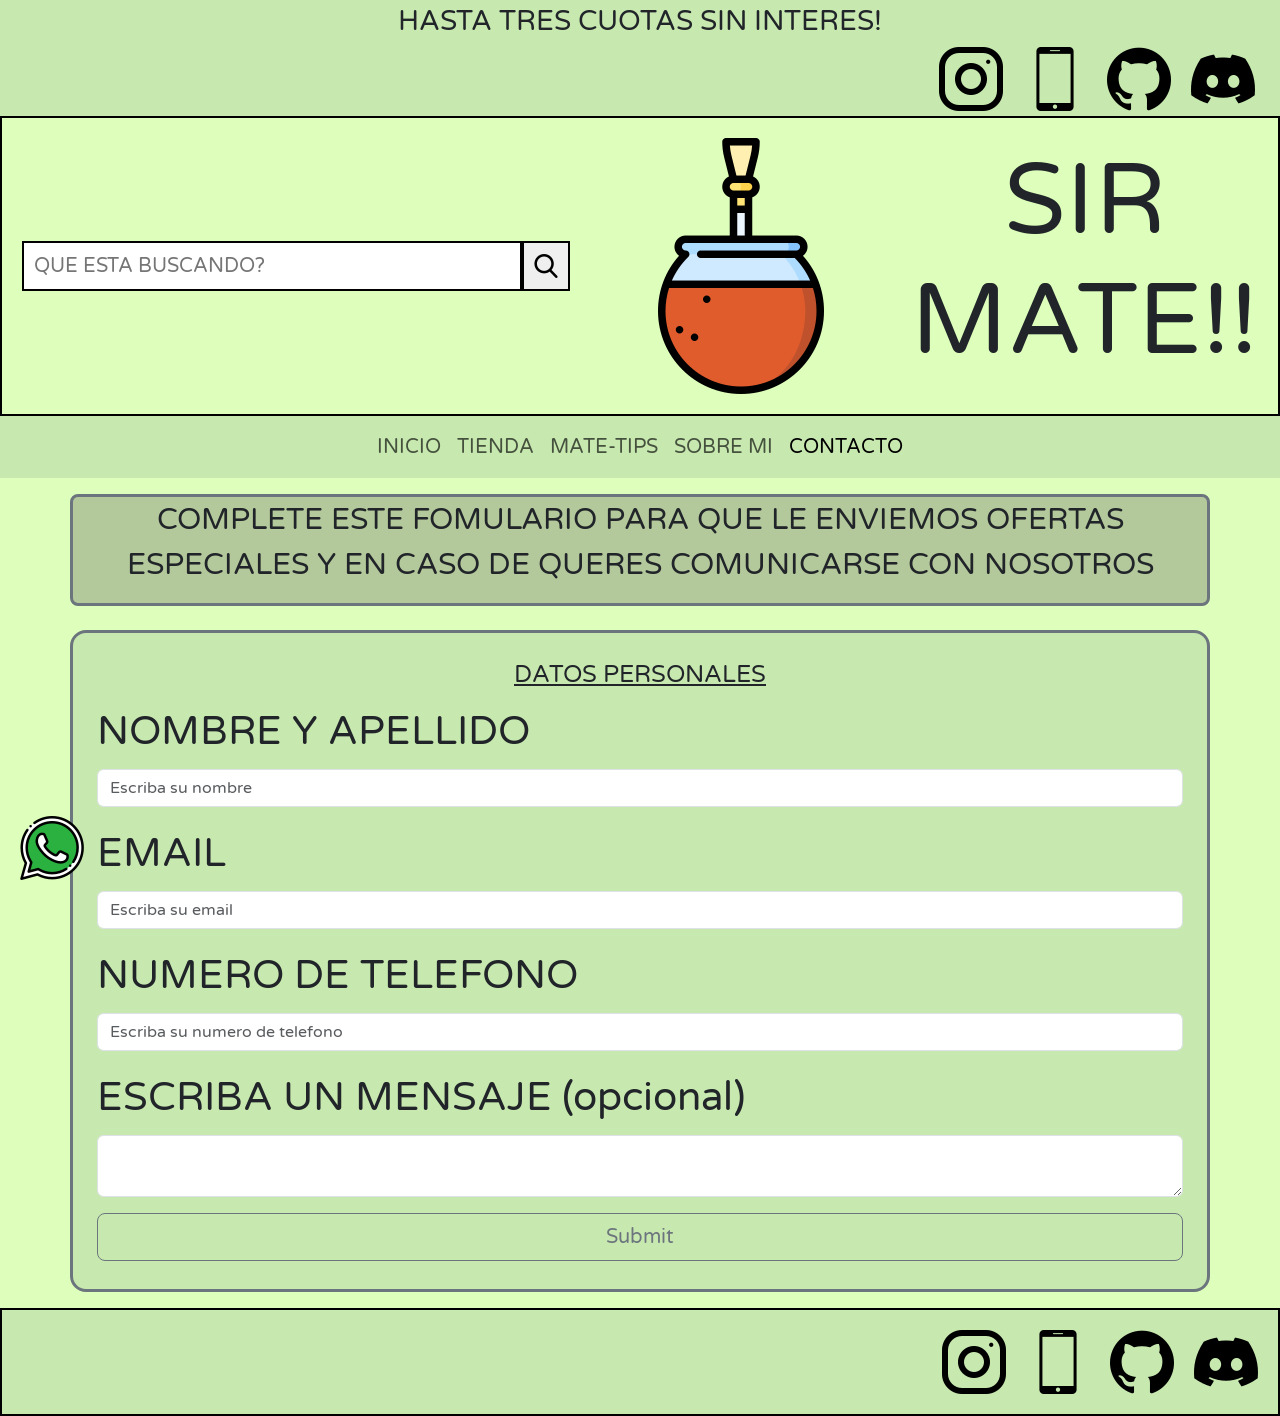
==== commit 24be6196: "PROYECTO FINALIZADO" ====
--- a/pages/contacto.html
+++ b/pages/contacto.html
@@ -3,11 +3,13 @@
 <head>
     <meta charset="UTF-8">
     <meta name="viewport" content="width=device-width, initial-scale=1.0">
-    <link rel="stylesheet" href="../css/style.css">
+    <meta name="keywords" content="mate, mates, venta de mates, comprar mates">
+    <meta name="description" content="Pagina de contacto de SIR MATE para solicitar envio de promociones o consultas personales.">
+    <meta name="author" content="Manuel Lopez Rey">
     <link rel="shortcut icon" href="../assets/img/mate-logo-navegador.png" type="image/x-icon">    
     <link href="https://cdn.jsdelivr.net/npm/bootstrap@5.3.1/dist/css/bootstrap.min.css" rel="stylesheet" integrity="sha384-4bw+/aepP/YC94hEpVNVgiZdgIC5+VKNBQNGCHeKRQN+PtmoHDEXuppvnDJzQIu9" crossorigin="anonymous">
     <link rel="stylesheet" href="../css/style.css">
-    <title>CONTACTO</title>
+    <title>SIR MATE - Contacto</title>
 </head>
 
 <body>
@@ -19,10 +21,10 @@
         <section class="seccion-redes-header">
             <h3>HASTA TRES CUOTAS SIN INTERES!</h3>
             <div>
-                <a target="_blank" href="https://www.instagram.com/manulopez_rey/"><img src="../assets/img/vector-instagram.png" alt="" ></a>
-                <a href=""><img src="../assets/img/vector-telefono.png" alt=""></a>
-                <a target="_blank" href="https://github.com/manualidades10"><img src="../assets/img/vector-github.png" alt=""></a>
-                <a href=""><img src="../assets/img/vector-discord.png" alt=""></a>
+                <a target="_blank" href="https://www.instagram.com/manulopez_rey/"><img src="../assets/img/vector-instagram.png" alt="Logo de instagram" ></a>
+                <a href=""><img src="../assets/img/vector-telefono.png" alt="Logo de un telefono"></a>
+                <a target="_blank" href="https://github.com/manualidades10"><img src="../assets/img/vector-github.png" alt="Logo de Github"></a>
+                <a href=""><img src="../assets/img/vector-discord.png" alt="Logo de discord"></a>
             </div>
         </section>
         
@@ -30,10 +32,10 @@
         <section class="seccion-titulo-header">
             <div class="buscador">
                 <input type="text" placeholder="QUE ESTA BUSCANDO?" >
-                <button><img src="../assets/img/search.png" alt=""></button>
+                <button><img src="../assets/img/search.png" alt="Logo de lupa de busqueda"></button>
             </div>
             <div class="logo-header rotate-in-ver">
-               <img src="../assets/img/mate-header.png" alt="">
+               <img src="../assets/img/mate-header.png" alt="Logo de SIR MNATE">
             </div>
             <h2>SIR <br>MATE!!</h2>
         </section>
@@ -64,55 +66,55 @@
                 </ul>
               </div>
             </div>
-          </nav>
+        </nav>
     </header>
     
     <!-- MAIN-CONTACTO -->
     <main class="main-contacto">
-        <div class="container texto-form text-center  mt-3 mb-4 border border-3 border-secondary rounded-3 slide-in-right">
+        <div class="container texto-form text-center  mt-3 mb-4 border border-3 border-secondary rounded-3 slide-in-left">
             <p>COMPLETE ESTE FOMULARIO PARA QUE LE ENVIEMOS OFERTAS ESPECIALES Y EN CASO DE QUERES COMUNICARSE CON NOSOTROS</p>
         </div>
         
-        <section class="formulario-contacto container  p-4 border border-3 border-secondary rounded-4 mb-3 slide-in-left">
-            <form action="">
-                <div class="mb-3 text-center">
-                    <legend class="text-decoration-underline">
-                        DATOS PERSONALES
-                    </legend>
-                </div>
-                <div class="mb-3">
-                    <label for="nombre" class="form-label">NOMBRE Y APELLIDO</label>
-                    <input type="text" class="form-control" id="nombre" placeholder="Escriba su nombre" required>
-                </div>
-                <div class="mb-3">
-                    <label for="exampleFormControlInput1" class="form-label">EMAIL</label>
-                    <input type="email" class="form-control" id="exampleFormControlInput1" placeholder="Escriba su email" required>
-                </div>
-                <div class="mb-3">
-                    <label for="telefono" class="form-label">NUMERO DE TELEFONO</label>
-                    <input type="number" class="form-control" id="telefono" placeholder="Escriba su numero de telefono" required>
-                </div>
-                <div class="mb-3">
-                    <label for="texto" class="form-label">ESCRIBA UN MENSAJE (opcional)</label>
-                    <textarea class="form-control" id="exampleFormControlTextarea1" rows="2"></textarea>
-                </div>
-                <div class="mb-1 d-grid gap-2">
-                    <input type="submit" class="btn btn-outline-secondary btn-lg" id="terminar" >
-                </div>
-            </form> 
-        </section>
+        
+        <form action="" class="formulario-contacto container  p-4 border border-3 border-secondary rounded-4 mb-3 slide-in-left">
+            <div class="mb-3 text-center">
+                <legend class="text-decoration-underline">
+                    DATOS PERSONALES
+                </legend>
+            </div>
+            <div class="mb-3">
+                <label for="nombre" class="form-label">NOMBRE Y APELLIDO</label>
+                <input type="text" class="form-control" id="nombre" placeholder="Escriba su nombre" required>
+            </div>
+            <div class="mb-3">
+                <label for="exampleFormControlInput1" class="form-label">EMAIL</label>
+                <input type="email" class="form-control" id="exampleFormControlInput1" placeholder="Escriba su email" required>
+            </div>
+            <div class="mb-3">
+                <label for="telefono" class="form-label">NUMERO DE TELEFONO</label>
+                <input type="number" class="form-control" id="telefono" placeholder="Escriba su numero de telefono" required>
+            </div>
+            <div class="mb-3">
+                <label for="texto" class="form-label">ESCRIBA UN MENSAJE (opcional)</label>
+                <textarea class="form-control" id="exampleFormControlTextarea1" rows="2"></textarea>
+            </div>
+            <div class="mb-1 d-grid gap-2">
+                <input type="submit" class="btn btn-outline-secondary btn-lg" id="terminar" >
+            </div>
+        </form> 
+        
     </main>
     
     <!-- FOOTER-CONTACTO -->
     <footer>
         <div class="logo-wpp">
-            <a href=""><img src="../assets/img/vector-wpp.png" alt=""></a>
+            <a href=""><img src="../assets/img/vector-wpp.png" alt="Logo whatsapp"></a>
         </div>
         <div class="redes-footer">
-            <a target="_blank" href="https://www.instagram.com/manulopez_rey/"><img src="../assets/img/vector-instagram.png" alt="" ></a>
-            <a href=""><img src="../assets/img/vector-telefono.png" alt=""></a>
-            <a target="_blank" href="https://github.com/manualidades10"><img src="../assets/img/vector-github.png" alt=""></a>
-            <a href=""><img src="../assets/img/vector-discord.png" alt=""></a>
+            <a target="_blank" href="https://www.instagram.com/manulopez_rey/"><img src="../assets/img/vector-instagram.png" alt="Logo de instagram"></a>
+            <a href=""><img src="../assets/img/vector-telefono.png" alt="Logo de un telefono"></a>
+            <a target="_blank" href="https://github.com/manualidades10"><img src="../assets/img/vector-github.png" alt="Logo de github"></a>
+            <a href=""><img src="../assets/img/vector-discord.png" alt="Logo de discord"></a>
         </div>
     </footer>
 
--- a/css/style.css
+++ b/css/style.css
@@ -147,8 +147,12 @@
   bottom: 1.25rem;
   left: 1.25rem;
 }
+footer .logo-wpp a img {
+  transform: scale(1) rotate(0deg);
+  transition: transform 0.3s;
+}
 footer .logo-wpp a img:hover {
-  width: 5rem;
+  transform: scale(1.1) rotate(360deg);
 }
 footer .redes-footer {
   display: flex;
@@ -262,6 +266,10 @@
     opacity: 1;
   }
 }
+.mani-contacto {
+  width: 100%;
+}
+
 .texto-form {
   background-color: rgb(179, 201, 156);
 }
@@ -272,39 +280,10 @@
 .formulario-contacto {
   font-size: 2.5rem;
   background-color: rgb(199, 233, 176);
-}
-
-/** ANIMACION-TEXTO-CONTACTO **/
-.slide-in-right {
-  -webkit-animation: slide-in-right 0.5s cubic-bezier(0.25, 0.46, 0.45, 0.94) both;
-  animation: slide-in-right 0.5s cubic-bezier(0.25, 0.46, 0.45, 0.94) both;
-}
-
-@-webkit-keyframes slide-in-right {
-  0% {
-    -webkit-transform: translateX(1000px);
-    transform: translateX(1000px);
-    opacity: 0;
-  }
-  100% {
-    -webkit-transform: translateX(0);
-    transform: translateX(0);
-    opacity: 1;
-  }
-}
-@keyframes slide-in-right {
-  0% {
-    -webkit-transform: translateX(1000px);
-    transform: translateX(1000px);
-    opacity: 0;
-  }
-  100% {
-    -webkit-transform: translateX(0);
-    transform: translateX(0);
-    opacity: 1;
-  }
-}
-/** ANIMACION-FOMULARIO-CONTACTO**/
+  width: 100%;
+}
+
+/** ANIMACION-FOMULARIO-TEXTO-CONTACTO**/
 .slide-in-left {
   -webkit-animation: slide-in-left 0.5s cubic-bezier(0.25, 0.46, 0.45, 0.94) both;
   animation: slide-in-left 0.5s cubic-bezier(0.25, 0.46, 0.45, 0.94) both;
@@ -345,6 +324,7 @@
 
 .card {
   background-color: rgb(164, 188, 146);
+  width: 18rem;
 }
 
 .seccion-sobremi {
@@ -355,10 +335,12 @@
   margin-top: 1.875rem;
 }
 
-.seccion-yo-primera {
+.seccion-yo-primera, .seccion-yo-segunda {
   width: 100%;
   height: 31.25rem;
   margin: 5% auto;
+  padding: 1.875rem;
+  background-color: rgb(179, 201, 156);
   display: grid;
   grid-template-columns: repear(2, 1fr);
   grid-template-rows: repeat(2, 1fr);
@@ -371,39 +353,36 @@
   align-items: center;
   justify-items: center;
 }
-.seccion-yo-primera h2 {
+.seccion-yo-primera h2, .seccion-yo-segunda h2 {
   grid-area: subt1;
   font-size: 2.5rem;
   transform: scale(1);
   transition: transform 0.5s;
 }
-.seccion-yo-primera h2:hover {
+.seccion-yo-primera h2:hover, .seccion-yo-segunda h2:hover {
   transform: scale(1.3);
 }
-.seccion-yo-primera .yo-img {
+.seccion-yo-primera .yo-img, .seccion-yo-segunda .yo-img {
   grid-area: foto1;
   display: flex;
   justify-content: center;
-  transform: scale(0.9);
-  transition: transform 0.5s;
-}
-.seccion-yo-primera .yo-img:hover {
-  transform: scale(1);
-}
-.seccion-yo-primera .yo-img img {
+}
+.seccion-yo-primera img, .seccion-yo-segunda img {
   width: 55%;
   border-radius: 1.25rem;
-}
-.seccion-yo-primera p {
+  transform: scale(0.9) rotateY(0deg);
+  transition: transform 0.5s;
+}
+.seccion-yo-primera img:hover, .seccion-yo-segunda img:hover {
+  transform: scale(1) rotateY(360deg);
+}
+.seccion-yo-primera p, .seccion-yo-segunda p {
   grid: parra1;
   text-align: center;
   font-size: 2.5rem;
 }
 
 .seccion-yo-segunda {
-  width: 100%;
-  height: 31.25rem;
-  margin: 5% auto;
   display: grid;
   grid-template-columns: repear(2, 1fr);
   grid-template-rows: repeat(2, 1fr);
@@ -419,6 +398,7 @@
 .seccion-yo-segunda h2 {
   grid-area: subt2;
   font-size: 2.5rem;
+  text-align: center;
   transform: scale(1);
   transition: transform 0.5s;
 }
@@ -429,15 +409,15 @@
   grid-area: foto2;
   display: flex;
   justify-content: center;
-  transform: scale(0.9);
-  transition: transform 0.5s;
-}
-.seccion-yo-segunda .isft-img:hover {
-  transform: scale(1);
 }
 .seccion-yo-segunda .isft-img img {
   width: 55%;
   border-radius: 1.25rem;
+  transform: scale(0.9) rotateY(0deg);
+  transition: transform 0.5s;
+}
+.seccion-yo-segunda .isft-img img:hover {
+  transform: scale(1) rotateY(360deg);
 }
 .seccion-yo-segunda p {
   grid: parra2;
@@ -477,6 +457,24 @@
 }
 .titulos-tips {
   text-align: center;
+  margin: 0.625rem auto;
+}
+
+.promocion-tips {
+  width: 80;
+  padding: 1.25rem;
+  border: 0.125rem solid black;
+  background-color: rgb(164, 188, 146);
+}
+.promocion-tips div {
+  display: flex;
+  flex-direction: column;
+  align-items: center;
+  text-align: center;
+}
+.promocion-tips div button a {
+  text-decoration: none;
+  color: black;
 }
 
 .pasos-tips {
@@ -610,20 +608,18 @@
   transform: scale(0.9);
 }
 
+.carrusel {
+  height: 39.375rem;
+}
+
 /** llamado media-queries **/
-@media (max-width: 425px) {
-  footer {
+@media (max-width: 1440px) {
+  .seccion-destacados {
+    display: flex;
+    gap: 10px;
+  }
+  .seccion-destacados .card-index {
     padding: 0.625rem;
-  }
-  footer .redes-footer {
-    display: flex;
-    flex-flow: row wrap;
-    justify-content: center;
-    align-items: center;
-    gap: 1.25rem;
-  }
-  footer .redes-footer img {
-    width: 3.125rem;
   }
 }
 @media (max-width: 1024px) {
@@ -634,6 +630,25 @@
     font-size: 5rem;
   }
 }
+@media (max-width: 1024px) {
+  .seccion-destacados .index-tercera {
+    display: none;
+  }
+}
+@media (max-width: 1024px) {
+  .seccion-yo-primera h2, .seccion-yo-segunda h2 {
+    font-size: 2.1875rem;
+  }
+  .seccion-yo-primera .yo-img img, .seccion-yo-segunda .yo-img img {
+    width: 90%;
+  }
+  .seccion-yo-primera p, .seccion-yo-segunda p {
+    font-size: 1.875rem;
+  }
+  .seccion-yo-segunda .isft-img img {
+    width: 90%;
+  }
+}
 @media (max-width: 768px) {
   .seccion-redes-header div img {
     width: 3.125rem;
@@ -646,6 +661,96 @@
   }
   .seccion-titulo-header h2 {
     font-size: 3.4375rem;
+  }
+}
+@media (max-width: 768px) {
+  div .carrusel {
+    height: 25rem;
+  }
+  div .boton-carrusel {
+    height: 21.875rem;
+  }
+  .seccion-destacados .card-index {
+    height: 16.875rem;
+  }
+  .seccion-destacados .card-index .card-text-index h3 {
+    font-size: 1.25rem;
+  }
+  .seccion-destacados .card-index .card-text-index h4 {
+    font-size: 1.125rem;
+  }
+  .seccion-destacados .card-index .card-text-index h5 {
+    font-size: 1rem;
+  }
+  .seccion-destacados .card-index .card-text-index .boton-tienda {
+    padding: 0.625rem;
+    font-size: 0.9375rem;
+  }
+}
+@media (max-width: 768px) {
+  /** copiado y pegado **/
+  .paso1, .paso2, .paso3 {
+    margin: 0.9375rem;
+    padding: 0.625rem;
+    background-color: rgb(179, 201, 156);
+    border: 0.125rem solid black;
+    border-radius: 0.625rem;
+    transform: scale(1);
+    transition: transform 0.6s, margin 0.5s;
+    display: grid;
+    grid-template-columns: repeat(2, 1fr);
+    grid-template-rows: repeat(2, 1fr);
+    grid-auto-rows: none;
+    grid-template-areas: "foto1 titu1" "foto1 parra1";
+    justify-content: center;
+    align-content: center;
+    gap: none;
+    column-gap: none;
+    align-items: center;
+    justify-items: center;
+  }
+  .paso1:hover, .paso2:hover, .paso3:hover {
+    transform: scale(1.03);
+    margin: 2.1875rem;
+  }
+  .paso1 h2, .paso2 h2, .paso3 h2 {
+    grid-area: titu1;
+    font-size: 1.875rem;
+    text-decoration: underline;
+  }
+  .paso1 .box-img1-tips, .paso2 .box-img1-tips, .paso3 .box-img1-tips, .paso2 div, .paso3 div {
+    grid-area: foto1;
+    width: 21.875rem;
+  }
+  .paso1 .box-img1-tips .img1-pasos, .paso2 .box-img1-tips .img1-pasos, .paso3 .box-img1-tips .img1-pasos, .paso2 div .img1-pasos, .paso3 div .img1-pasos, .paso2 div img, .paso3 div img {
+    width: 100%;
+    border-radius: 1.25rem;
+  }
+  .paso1 p, .paso2 p, .paso3 p {
+    grid-area: parra1;
+    font-size: 1.25rem;
+    text-indent: 1.25rem;
+    align-self: flex-start;
+  }
+}
+@media (max-width: 768px) {
+  .seccion-yo-primera h2, .seccion-yo-segunda h2 {
+    font-size: 1.75rem;
+  }
+  .seccion-yo-primera .yo-img, .seccion-yo-segunda .yo-img {
+    width: 21.875rem;
+  }
+  .seccion-yo-primera .yo-img img, .seccion-yo-segunda .yo-img img {
+    width: 100%;
+  }
+  .seccion-yo-primera p, .seccion-yo-segunda p {
+    font-size: 1.5rem;
+  }
+  .seccion-yo-segunda .isft-img {
+    width: 21.875rem;
+  }
+  .seccion-yo-segunda .isft-img img {
+    width: 100%;
   }
 }
 @media (max-width: 425px) {
@@ -677,41 +782,15 @@
     display: none;
   }
 }
-@media (max-width: 1440px) {
-  .seccion-destacados {
-    display: flex;
-    gap: 10px;
-  }
-  .seccion-destacados .card-index {
-    padding: 0.625rem;
-  }
-}
-@media (max-width: 1024px) {
-  .seccion-destacados .index-tercera {
-    display: none;
-  }
-}
-@media (max-width: 768px) {
-  .seccion-destacados .card-index {
-    height: 16.875rem;
-  }
-  .seccion-destacados .card-index .card-text-index h3 {
-    font-size: 1.25rem;
-  }
-  .seccion-destacados .card-index .card-text-index h4 {
-    font-size: 1.125rem;
-  }
-  .seccion-destacados .card-index .card-text-index h5 {
-    font-size: 1rem;
-  }
-  .seccion-destacados .card-index .card-text-index .boton-tienda {
-    padding: 0.625rem;
-    font-size: 0.9375rem;
-  }
-}
 @media (max-width: 425px) {
   .main-index {
     padding: none;
+  }
+  .main-index div .carrusel {
+    height: 15.625rem;
+  }
+  .main-index div .boton-carrusel {
+    height: 14.375rem;
   }
   .seccion-destacados {
     display: flex;
@@ -729,5 +808,74 @@
     object-fit: cover;
   }
 }
+@media (max-width: 425px) {
+  .promocion-tips div h2 {
+    font-size: 1.25rem;
+  }
+  .promocion-tips div button {
+    font-size: 0.9375rem;
+  }
+  .paso1, .paso2, .paso3 {
+    display: flex;
+    flex-direction: column;
+  }
+}
+@media (max-width: 425px) {
+  .seccion-yo-primera, .seccion-yo-segunda {
+    height: 33.75rem;
+    display: flex;
+    flex-direction: column;
+  }
+  .seccion-yo-primera h2, .seccion-yo-segunda h2 {
+    font-size: 1.25rem;
+  }
+  .seccion-yo-primera .yo-img, .seccion-yo-segunda .yo-img {
+    width: 15.625rem;
+  }
+  .seccion-yo-primera p, .seccion-yo-segunda p {
+    font-size: 0.9375rem;
+  }
+  .seccion-yo-segunda .isft-img {
+    width: 15.625rem;
+  }
+}
+@media (max-width: 425px) {
+  footer {
+    padding: 0.625rem;
+  }
+  footer .redes-footer {
+    display: flex;
+    flex-flow: row wrap;
+    justify-content: center;
+    align-items: center;
+    gap: 1.25rem;
+  }
+  footer .redes-footer img {
+    width: 3.125rem;
+  }
+}
+@media (max-width: 375px) {
+  .paso1 .box-img1-tips, .paso2 .box-img1-tips, .paso3 .box-img1-tips, .paso2 div, .paso3 div {
+    width: 19.6875rem;
+  }
+}
+@media (max-width: 375px) {
+  .seccion-yo-segunda {
+    height: 100%;
+  }
+}
+@media (max-width: 320px) {
+  .main-index div .carrusel {
+    height: 9.375rem;
+  }
+  .main-index div .boton-carrusel {
+    height: 9.375rem;
+  }
+}
+@media (max-width: 320px) {
+  .paso1 .box-img1-tips, .paso2 .box-img1-tips, .paso3 .box-img1-tips, .paso2 div, .paso3 div {
+    width: 270px;
+  }
+}
 
 /*# sourceMappingURL=style.css.map */
